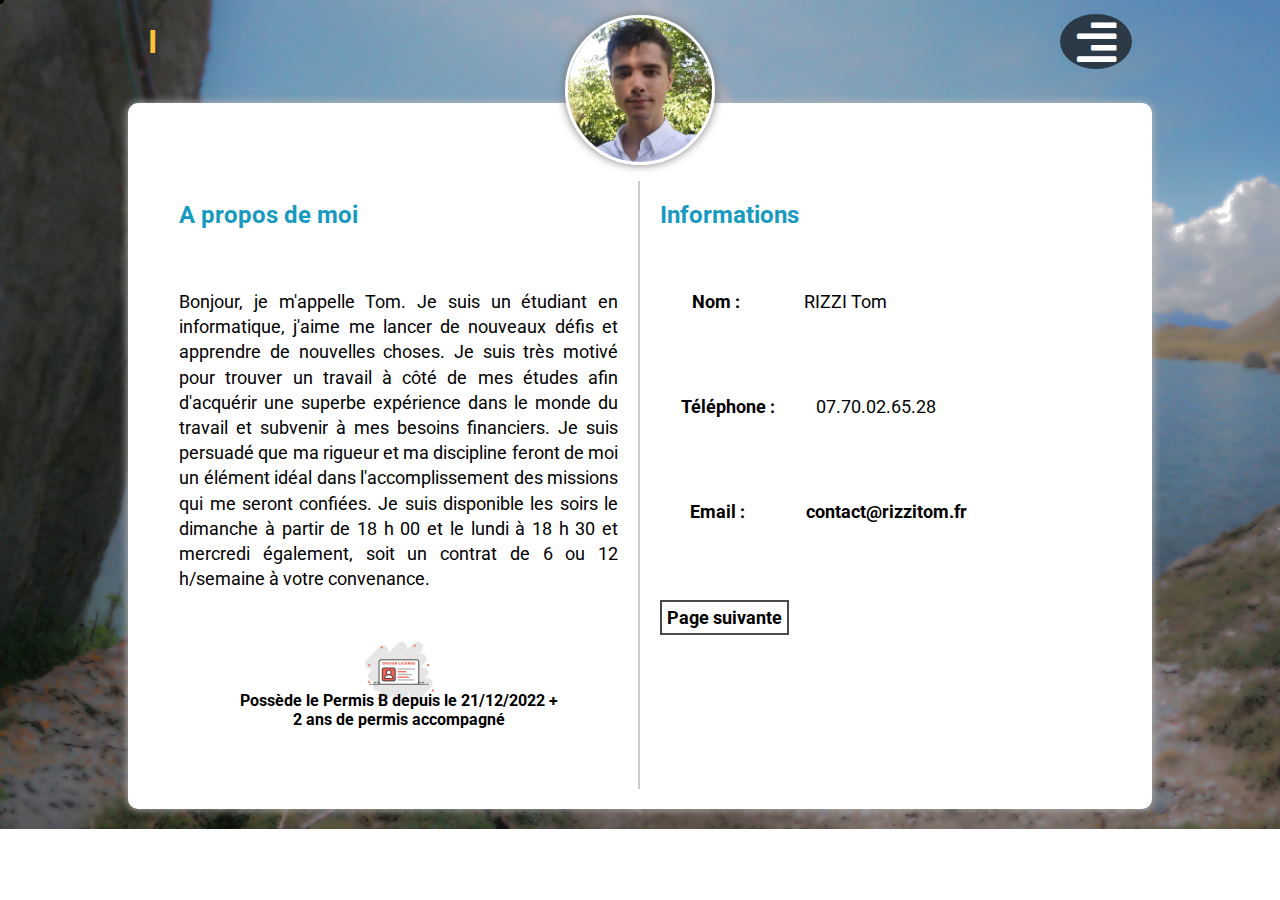
==== CV.html @ 1ea905fe "Add files via upload" ====
<!DOCTYPE html>
<html lang="fr">
<head>
  <title>Curriculum vitæ</title>
  <meta name="viewport" content="width=device-width, initial-scale=1.0">
  <meta charset="UTF-8">
  <link rel="stylesheet" href="cv_RE.css">
<link rel="preconnect" href="https://fonts.gstatic.com">
<link href="https://fonts.googleapis.com/css2?family=Roboto&display=swap" rel="stylesheet">
  <link rel="stylesheet" href="https://cdnjs.cloudflare.com/ajax/libs/font-awesome/4.7.0/css/font-awesome.min.css">
  <link rel="stylesheet" href="https://cdnjs.cloudflare.com/ajax/libs/font-awesome/5.15.3/css/all.min.css"/>
  <link rel="stylesheet" href="js/script.js">
  <link rel="preconnect" href="https://fonts.googleapis.com">
<link rel="preconnect" href="https://fonts.gstatic.com" crossorigin>
<link href="https://fonts.googleapis.com/css2?family=Roboto:ital,wght@0,500;0,700;1,900&display=swap" rel="stylesheet">
  <script src="https://cdnjs.cloudflare.com/ajax/libs/jquery/3.6.0/jquery.min.js"></script>
</head>
<body>
  <div class="cursor"></div>
  <div class="cursor2"></div>
  <script>
    var cursor = document.querySelector(".cursor");
    var cursor2 = document.querySelector(".cursor2");
    document.addEventListener("mousemove",function(e){
      cursor.style.cssText = cursor2.style.cssText = "left: " + e.clientX + "px; top: " + e.clientY + "px;";
    });
  </script>

<div class="inner-width">
  <h1>I</h1>
  <div class="menu-icon">
    <i class="fas fa-align-right"></i>
  </div>
</div>
<div class="navigation-menu">
  <nav>
    <ul>
    <li><a class="active" href="CV.html">[I] A propos de moi</a></li>
    <li><a class="active" href="CV-exp.html">[II] Expériences</a></li>
    <li><a class="active" href="Cv-formation.html">[III] Formations</a></li>
    <li><a href="CV-Comp.html">[IV] Compétences</a></li>
    <li><a href="CV-ci.html">[V] Loisirs / CI</a></li>
    <li><a class="rm" href="index.html">Retourner page d'Acceuil</a></li>
  </ul>  
  </nav>
</div>
  <section>
      <div class="photo">
          <img src="img/photo2.png" alt="Ma photo de profil">
      </div>
      <div class="prez">
          <h2>A propos de moi</h2>
          <p>Bonjour, je m'appelle Tom. Je suis un étudiant en informatique, j'aime me lancer de nouveaux défis et apprendre de nouvelles choses. Je suis très motivé pour trouver un travail à côté de mes études afin d'acquérir une superbe expérience dans le monde du travail et subvenir à mes besoins financiers.
            Je suis persuadé que ma rigueur et ma discipline feront de moi un élément idéal dans l'accomplissement des missions qui me seront confiées. Je suis disponible les soirs le dimanche à partir de 18 h 00 et le lundi à 18 h 30 et mercredi également, soit un contrat de 6 ou 12 h/semaine à votre convenance.</p> 
            <div class="permis">Possède le Permis B depuis le 21/12/2022 + 2 ans de permis accompagné</div>
          </div>
      <div class="contact">
          <h2>Informations</h2>
          <div class="contact-flex">
           <p><strong>Nom :</strong></p>  
              <p>RIZZI Tom</p>
          </div>
          <div class="contact-flex">
              <p><strong>Téléphone :</strong></p>
              <p>07.70.02.65.28</p>
          </div>
          <div class="contact-flex">
              <p><strong>Email :</strong></p>
              <p><a href="contact@rizzitom.fr">contact@rizzitom.fr</a></p>
          </div>
          <p><a class="rm" href="CV-exp.html">Page suivante</a></p>
          </div>
          <script>
            $(".menu-icon").click(function(){
              $(this).toggleClass("active");
              $(".navigation-menu").toggleClass("active");
              $(".menu-icon i").toggleClass("fa-times");
            });
          </script>
          </section>
        </body>
        </html>
---- cv_RE.css ----
/*STYLES GENERAUX*/
* {
  font-family: 'Roboto', sans-serif;
  padding: 0px;
  margin: 0px;
  text-align: justify;
  box-sizing: border-box;
}

button:focus {
  outline: none;
}

::-webkit-scrollbar {
  width: 10px;
}
::-webkit-scrollbar-track {
  background: #EEE;
}
::-webkit-scrollbar-thumb {
  border-radius: 0px;
  background: rgb(34, 34, 34);
}

.cursor2 {
  position: fixed;
  width: 8px;
  height: 8px;
  background-color: #000000;
  border-radius: 50%;
  left: 0;
  top: 0;
  pointer-events: none;
  transform: translate(-50%, -50%);
  transition: 0s;
}

.content:hover ~ .cursor {
  transform: translate(-50%, -50%) scale(1.5);
  background-color: #000000;
  opacity: 0.5;
}

.content:hover ~ .cursor2 {
  opacity: 0;
}

body {
  background: #ededed;
  background: url(ascension.png) #4f4f4f;
  background-size: cover;
}

a {
  text-decoration: none;
  color: #000;
  font-weight: bold;
}

/*HEADER & FOOTER*/
header,
footer {
  width: 100%;
  background-repeat: no-repeat;
  padding: 20px 0px;
  background: #3d3d3d;
  box-shadow: 0px 0px 15px #333;
  background-size: cover;
  background-position: center;
}
header {
  border-bottom: 2px solid #169ac2;
  height: 120px;
}
header h1,
header h2 {
  color: white;
  font-size: 1.5em;
  width: 100%;
  margin: 10px 10px 0 20px;
  text-shadow: 2px 2px 3px #169ac2;
}

h1 {
  color: #ffc038;
  font-weight: bold;
}

h2 {
  color: #169ac2;
}

.inner-width {
  max-width: 80%;
  display: flex;
  align-items: center;
  justify-content: space-between;
  padding: 14px 20px;
  margin: auto;
}

.menu-icon {
  width: 72px;
  height: 55px;
  background: #2c3a47;
  color: rgb(255, 255, 255);
  text-align: center;
  justify-content: center;
  line-height: 60px;
  font-size: 45px;
  z-index: 2;
  border-radius: 50%;
  cursor: pointer;
  transition: 0.2s linear;
}

.menu-icon:hover {
  opacity: 0.9;
  transform: scale(1.1);
}

.navigation-menu {
  position: fixed;
  width: 100%;
  height: 100vh;
  background: #169ac2;
  text-align: center;
  top: 0;
  right: -100%;
  display: flex;
  align-items: center;
  justify-content: center;
  transition: 0.6s;
}

.navigation-menu nav {
  display: grid;
}

.navigation-menu li {
  margin: 20px 0;
  list-style: none;
  overflow: hidden;
}

.rm {
  border: 2px solid #494949;
  padding: 5px;
}

.navigation-menu a {
  color: rgb(255, 255, 255);
  font-size: 40px;
  font-weight: 700;
  position: relative;
  display: inline-block;
  list-style: none;
  transform: translateY(40px);
}

.navigation-menu a::before {
  content: "";
  position: absolute;
  list-style: none;
  width: 0;
  height: 15px;
  background: #000000;
  bottom: 0;
  left: 0;
  border-radius: 15px;
  z-index: -1;
  transition: 0.2s linear;
}

.navigation-menu a:hover::before {
  width: 100%;
}

p {
  max-width: 100%;
  margin: auto;
  padding: 40px 0;
  font-size: 18px;
  line-height: 1.4em;
  text-align: justify;
}

.menu-icon.active {
  background: #f1f1f1;
  color: #2c3a47;
}

.navigation-menu.active {
  right: 0;
}

.navigation-menu.active a {
  transform: translateY(0);
  transition: 0.6s linear;
}

.navigation-menu.active li:nth-child(1) a {
  transition-delay: 0.2s;
}

.navigation-menu.active li:nth-child(2) a {
  transition-delay: 0.4s;
}

.navigation-menu.active li:nth-child(3) a {
  transition-delay: 0.6s;
}

.navigation-menu.active li:nth-child(4) a {
  transition-delay: 0.8s;
}

.navigation-menu.active li:nth-child(5) a {
  transition-delay: 1s;
}

.fa {
  padding: 10px;
  font-size: 28px;
  width: 40px;
  text-align: center;
  text-decoration: none;
}


.fa:hover {
  opacity: 0.7;
}



.fa-facebook {
  background: #3b5998;
  color: white;
}


.fa-twitter {
  background: #55acee;
  color: white;
}

.fa-linkedin {
  background: #007bb5;
  color: white;
}


.fa-youtube {
  background: #bb0000;
  color: white;
}

footer {
  border-top: 2px solid #fff;
}
footer p {
  width: 90%;
  margin: 0 auto;
  color: #fff;
  text-align: left;
}
footer a {
  color: #fff;
}

/*SECTIONS*/
section {
  display: flex;
  flex-flow: row wrap;
  justify-content: center;
  width: 100%;
  padding-bottom: 20px;
  margin: 20px auto;
  box-shadow: 0px 0px 10px #bbb;
  background-color: #fff;
  border-radius: 10px;
}

section h2 {
  margin: 20px 0;
  width: 90%;
}
section > div {
  width: 90%;
}

/*SECTION INFOS*/
.photo {
  text-align: center;
  padding: 12px;
}
.photo img {
  width: 150px;
  height: 150px;
  border: 3px solid #fff;
  box-shadow: 0px 0px 10px #777;
  border-radius: 50%;
  margin-top: -100px;
}
.prez {
  border-bottom: 2px dashed #ccc;
}
.prez a {
  display: block;
  text-align: center;
  padding: 10px;
  margin: 10px 30px auto;
  color: #fff;
  background-color: #4571d1;
  box-shadow: 0px 0px 10px #ccc;
  border-radius: 5px;
}
.contact-flex {
  display: flex;
  flex-flow: row wrap;
  align-items: center;
}
.contact-flex p:first-child {
  flex: 0% 0 60%;
}
.contact-flex p:last-child {
  flex: 0 0 60%;
}
.social {
  display: flex;
  justify-content: space-around;
  margin: 15px auto 0px auto;
}

/*SECTION EXP ET FORMATION*/
.exp {
  display: flex;
  flex-flow: row wrap;
  border-bottom: 1px solid #bbb;
  padding-bottom: 10px;
  margin-bottom: 10px;
}
.exp-info {
  display: flex;
  flex-flow: column wrap;
}
.exp-logo {
  flex: 0 0 25%;
  max-width: 100px;
}
.exp-info {
  flex: 0 0 70%;
  margin-left: auto;
}
.exp img {
  width: 100%;
}
.h2-exp {
  margin-left: 20px;
}
.exp h3 {
  font-size: 1.2em;
}
.exp h4 {
  font-size: 1em;
  font-weight: normal;
}

/*SECTION COMPETENCES*/
.h3gauche {
  font-size: 22px;
  display: flex;
  align-items: center;
  justify-content: center;
  width: 99%;
  padding: 50px;
}
.comp {
  display: flex;
  flex-flow: row wrap;
  margin-bottom: 20px;
}
.comp p {
  flex: 50% 0% 20%;
}
.conteneur-barre {
  flex: 0 0 85%;
  border-radius: 15px;
  background-color: #d3d3d3;
}
.barre {
  display: flex;
  height: 100%;
  border-top-left-radius: 5px;
  border-bottom-left-radius: 5px;
}

.pc {
  display: flex;
  color: white;
  font-weight: bold;
  justify-content: center;
  align-items: center;
}

.c30 {
  width: 30%;
  background-color: #333333;
}

.c40 {
  width: 40%;
  background-color: #333333;
}

.c45-l {
  width: 45%;
  background-color: #c4c123;
}

.c45 {
  width: 45%;
  background-color: #333333;
}

.c50 {
  width: 50%;
  background-color: #333333;
}

.c55 {
  width: 55%;
  background-color: #b61414;
}

.c60 {
  width: 60%;
  background-color: #464747;
}


.c65 {
  width: 65%;
  background-color: #333333;
}

.c70 {
  width: 70%;
  background-color: #333333;
}


.c75 {
  width: 75%;
  background-color: #333333;
}

.c80 {
  width: 80%;
  background-color: #333333;
}

.c85 {
  width: 85%;
  background-color: #333333;
}
.c90 {
  width: 90%;
  background-color: #333333;
}
.c95 {
  width: 95%;
  background-color: #333333;
}
.c99 {
  width: 99%;
  background-color: #00a2ff;
}
.c100 {
  width: 100%;
  background-color: #00a2ff;
}

.cp30 {
  width: 30%;
  background-color: #000000;
}

.cp45 {
  width: 45%;
  background-color: #000000;
}

.cp85 {
  width: 85%;
  background-color: #000000;
}
.cp90 {
  width: 90%;
  background-color: #000000;
}
.cp95 {
  width: 95%;
  background-color: #000000;
}
.cp100 {
  width: 100%;
  background-color: #000000;
}

.comp2 {
  display: flex;
  flex-flow: row wrap;
  justify-content: space-between;
}
.conteneur-barre2 {
  flex: 0 0 100%;
  height: 0.5em;
  margin-bottom: 0.25em;
  border-radius: 5px;
  background-color: #5e5e5e;
}

.permis {
  background: url(img/permisb.png) no-repeat;
  width: 100%;
  height: 30%;
  justify-content: center;
  align-items: center;
  background-position: center;
  text-align: center;
  font-weight: bold;
}

.administratif {
  background: url(img/comp/administratif.png) no-repeat;
  width: 15%;
  height: 100%;
  justify-content: center;
  align-items: center;
  background-position: center;
  text-align: center;
}

.caisse {
  background: url(img/comp/caisse.png) no-repeat;
  width: 15%;
  height: 100%;
  justify-content: center;
  align-items: center;
  background-position: center;
  text-align: center;
}

.cuisine {
  background: url(img/comp/cuisine.png) no-repeat;
  width: 15%;
  height: 100%;
  justify-content: center;
  align-items: center;
  background-position: center;
  text-align: center;

}

.dev {
  background: url(img/comp/dev.png) no-repeat;
  width: 15%;
  height: 100%;
  justify-content: center;
  align-items: center;
  background-position: center;
  text-align: center;

}

.finance {
  background: url(img/comp/finance.png) no-repeat;
  width: 15%;
  height: 100%;
  justify-content: center;
  align-items: center;
  background-position: center;
  text-align: center;

}

.relationnel {
  background: url(img/comp/relationnel.png) no-repeat;
  width: 15%;
  height: 100%;
  justify-content: center;
  align-items: center;
  background-position: center;
  text-align: center;
}

.fr {
  background: url(francais.jpg) no-repeat;
  width: 15%;
  height: 100%;
  justify-content: center;
  align-items: center;
  background-position: center;
}

.esp {
  background: url(espagne.jpg) no-repeat;
  width: 15%;
  height: 100%;
  justify-content: center;
  align-items: center;
  background-position: center;
}

.anglais {
  background: url(anglais.jpg) no-repeat;
  width: 15%;
  height: 100%;
  justify-content: center;
  align-items: center;
  background-position: center;
}

/*SECTION INTERETS*/
.interet {
  margin-top: 80px;
  flex: 0 1 50%;
  display: flex;
  flex-flow: column wrap;
  align-items: center;
  margin-bottom: 20px;
}
.interet img {
  width: 80px;
  height: 80px;
  border-radius: 50%;
  box-shadow: 0px 0px 15px #555;
}

/*VERSION BUREAU DU CV*/
@media screen and (min-width: 980px) {
  section {
    width: 80%;
    box-shadow: 0px 0px 10px #bbb;
  }
  a:hover,
  a:active {
    color: #000000;
    box-shadow: 3px 3px 3px #000000;
    transition: all 0.5s;
  }

  a::before,
  a::after {
    transition: all 1s;
  }

  header h1,
  header h2 {
    width: 80%;
  }
  .prez,
  .contact {
    flex: 0 0 45%;
  }
  .prez {
    border-bottom: none;
    border-right: 2px solid #ccc;
    padding-right: 20px;
    margin-left: auto;
  }
  .contact {
    padding-left: 20px;
    margin-right: auto;
  }
  .prez a {
    border: 2px solid transparent;
  }
  .prez a:hover {
    color: #ffffff;
    font-weight: bold;
    box-shadow: 0px 0px 20px #666;
  }
  .exp-logo {
    flex: 0 0 10%;
  }
  .exp-info,
  .exp-desc {
    flex: 0 0 85%;
    margin-left: auto;
  }
  .interet {
    flex: 0 1 25%;
  }

  .permis {
    background: url(img/permisb.png) no-repeat;
    width: 100%;
    padding: 60px;
    background-position: top;
    font-weight: bold;
  }

  body {
    background: #ededed;
    background: url(ascension.png) no-repeat;
    background-size: cover;
  }
  
  

  @media screen and (max-width: 980px) {
    .navigation-menu li {
      list-style: none;
    }

    .navigation-menu a {
      color: rgb(226, 226, 226);
    }

    .header {
      background: white;
    }
  }
}

@media screen and (max-width: 980px) {

  .h3gauche {
    font-size: 25px;
    display: flex;
    width: 100%;
    padding: 20px;
    align-items: center;
    justify-content: center;
  }
  .comp {
    display: block;
    flex-flow: row wrap;
    margin-bottom: 110px;
  }
  .comp p {
    flex: 50% 0% 20%;
  }
  .conteneur-barre {
    flex: 0 0 80%;
    border-radius: 20px;
    background-color: #5e5e5e;
  }
  .barre {
    display: block;
    height: 50%;
    border-top-left-radius: 5px;
    border-bottom-left-radius: 5px;
  }
  
  .comp2 {
    display: flex;
    flex-flow: row wrap;
    justify-content: space-between;
  }
  .conteneur-barre2 {
    flex: 0 0 100%;
    height: 0.5em;
    margin-bottom: 0.25em;
    border-radius: 5px;
    background-color: #5e5e5e;
  }

  .permis {
    background: url(img/permisb.png) no-repeat;
    width: 100%;
    padding: 60px;
    background-position: top;
    font-weight: bold;
  }
}


@media screen and (max-width: 980px) {
  p {
    font-size: 20px;
    max-width: 100%;
  }

  .permis {
    background: url(img/permisb.png) no-repeat;
    width: 100%;
    padding: 60px;
    background-position: top;
    font-weight: bold;
  }
}
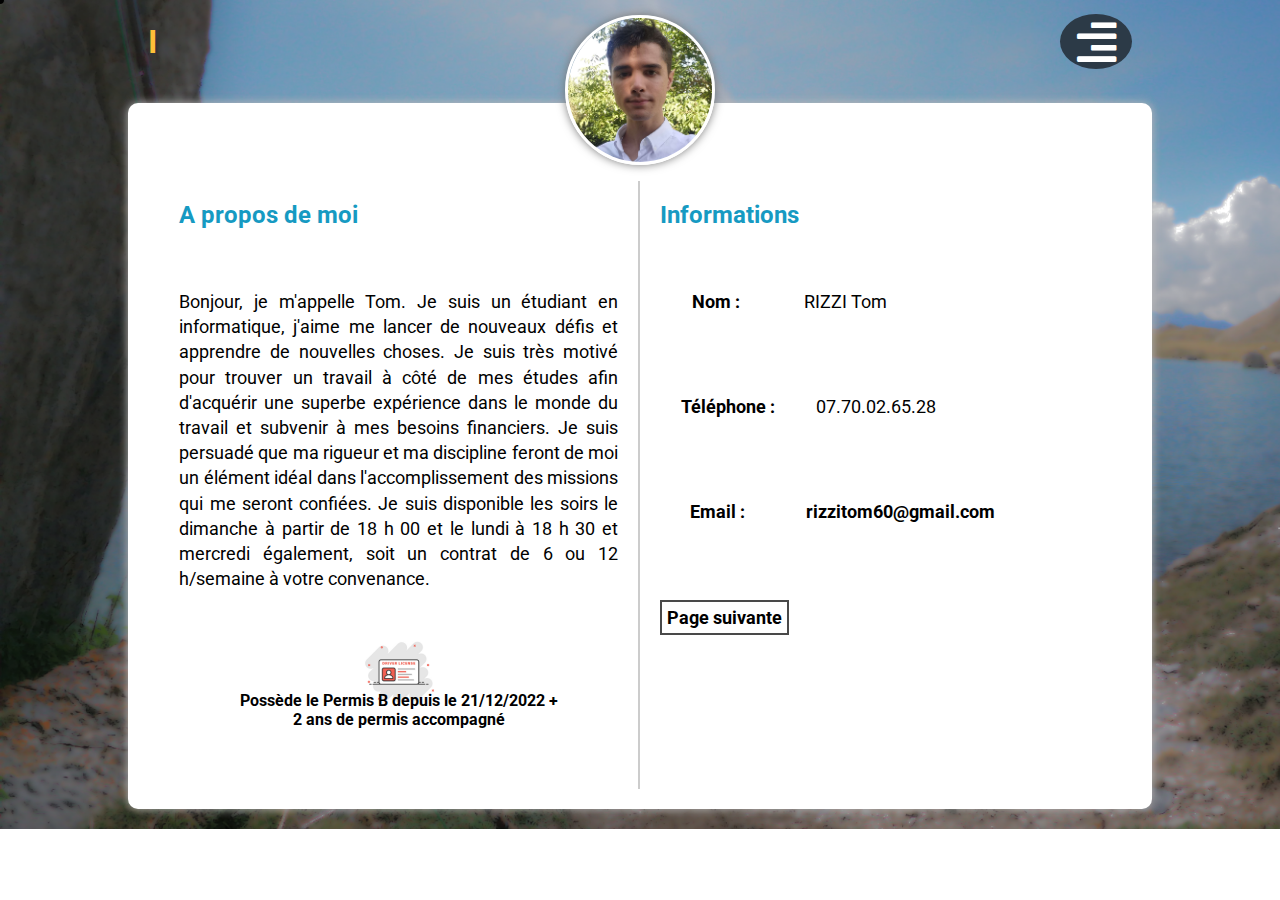
==== commit 76310dbc: "Add files via upload" ====
--- a/CV.html
+++ b/CV.html
@@ -67,7 +67,7 @@
           </div>
           <div class="contact-flex">
               <p><strong>Email :</strong></p>
-              <p><a href="contact@rizzitom.fr">contact@rizzitom.fr</a></p>
+              <p><a href="rizzitom60@gmail.com">rizzitom60@gmail.com</a></p>
           </div>
           <p><a class="rm" href="CV-exp.html">Page suivante</a></p>
           </div>
